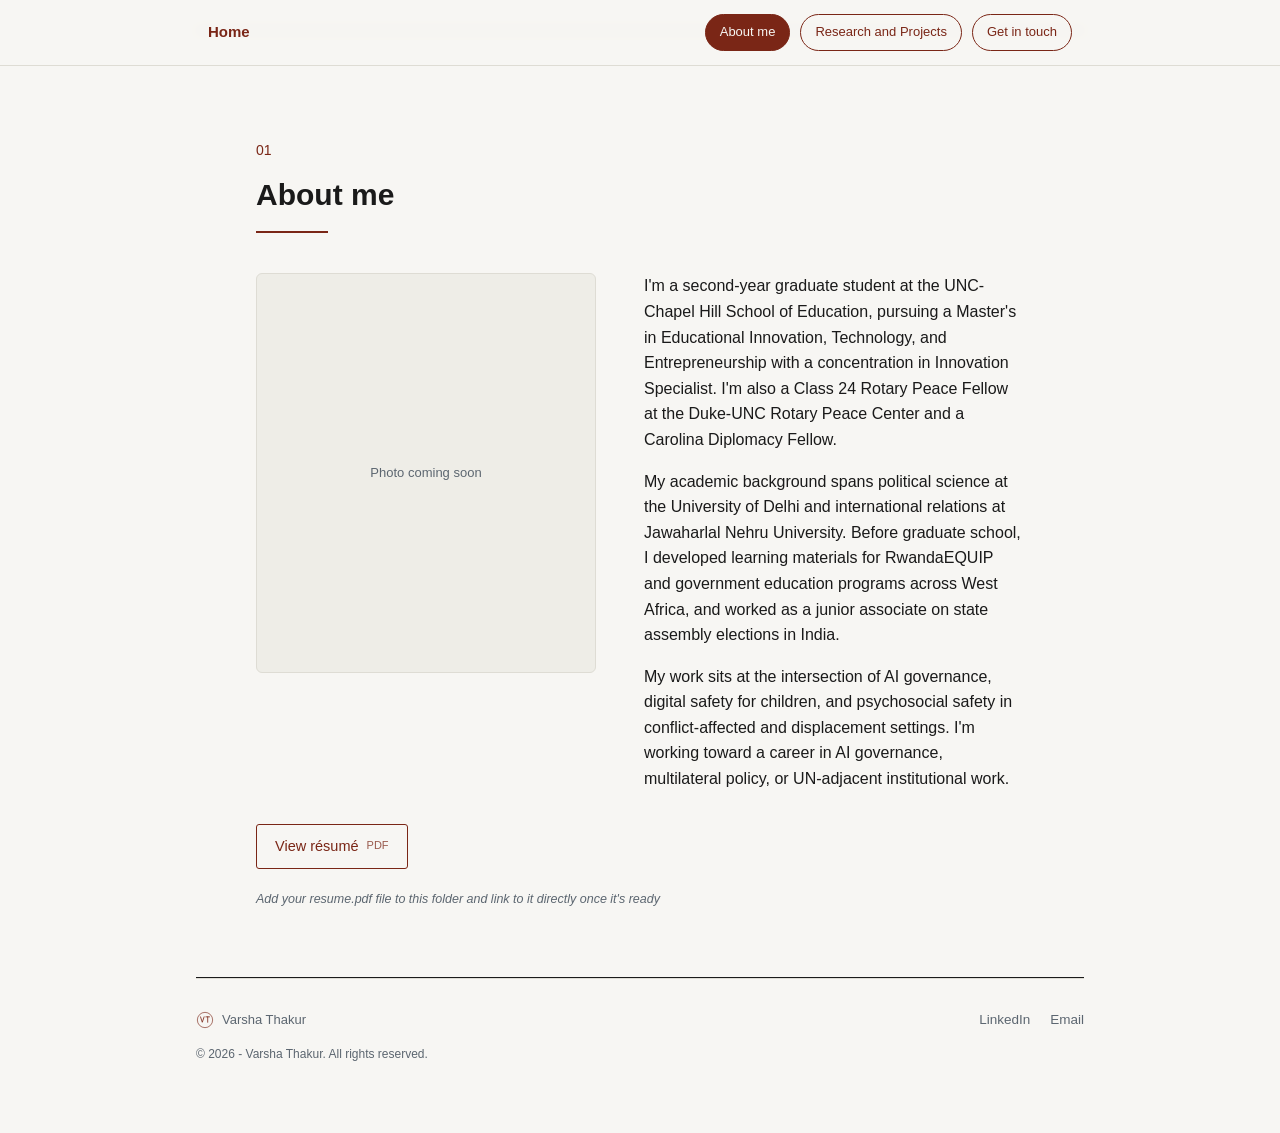
==== about.html @ e5373cf2 "Add files via upload" ====
<!DOCTYPE html>
<html lang="en">
<head>
<meta charset="UTF-8">
<meta name="viewport" content="width=device-width, initial-scale=1.0">
<title>About &mdash; Varsha Thakur</title>
<link rel="stylesheet" href="styles.css">
</head>
<body>

<div class="topnav">
  <div class="topnav-inner">
    <a class="topnav-name" href="index.html">Home</a>
    <div class="topnav-links">
      <a class="nav-btn active" href="about.html">About me</a>
      <a class="nav-btn" href="portfolio.html">Research and Projects</a>
      <a class="nav-btn" href="contact.html">Get in touch</a>
    </div>
  </div>
</div>

<div class="wrap">

  <section id="about">
    <div class="section-num">01</div>
    <h2 class="section-title">About me</h2>
    <div class="title-rule"></div>
    <div class="about-grid">
      <div class="about-photo">Photo coming soon</div>
      <div class="about-text">
        <p>I'm a second-year graduate student at the UNC-Chapel Hill School of Education, pursuing a Master's in Educational Innovation, Technology, and Entrepreneurship with a concentration in Innovation Specialist. I'm also a Class 24 Rotary Peace Fellow at the Duke-UNC Rotary Peace Center and a Carolina Diplomacy Fellow.</p>
        <p>My academic background spans political science at the University of Delhi and international relations at Jawaharlal Nehru University. Before graduate school, I developed learning materials for RwandaEQUIP and government education programs across West Africa, and worked as a junior associate on state assembly elections in India.</p>
        <p>My work sits at the intersection of AI governance, digital safety for children, and psychosocial safety in conflict-affected and displacement settings. I'm working toward a career in AI governance, multilateral policy, or UN-adjacent institutional work.</p>
      </div>
    </div>
    <a class="resume-link" href="coming-soon.html" target="_blank" rel="noopener">View r&eacute;sum&eacute; <span class="ext">PDF</span></a>
    <div class="edit-note">Add your resume.pdf file to this folder and link to it directly once it's ready</div>
  </section>

  <footer>
    <div class="footer-row">
      <div class="foot-name"><svg class="monogram" width="18" height="18" viewBox="0 0 40 40" xmlns="http://www.w3.org/2000/svg"><circle cx="20" cy="20" r="17" fill="none" stroke="currentColor" stroke-width="1.4"/><path d="M10 13 L14 25 L18 13" fill="none" stroke="currentColor" stroke-width="1.8" stroke-linecap="round" stroke-linejoin="round"/><path d="M22 13 L30 13 M26 13 L26 25" fill="none" stroke="currentColor" stroke-width="1.8" stroke-linecap="round"/></svg>Varsha Thakur</div>
      <div class="social-links">
        <a href="coming-soon.html" target="_blank" rel="noopener">LinkedIn</a>
        <a href="coming-soon.html" target="_blank" rel="noopener">Email</a>
      </div>
    </div>
    <div class="footer-credit">&copy; 2026 - Varsha Thakur. All rights reserved.</div>
  </footer>

</div>

</body>
</html>
---- styles.css ----
:root{
  --bg: #F7F6F3;
  --bg-alt: #EEEDE7;
  --ink: #1A1A1A;
  --ink-soft: #5C6670;
  --accent: #7A2616;
  --accent-light: #8F3323;
  --rule: #DEDCD4;
  --serif: 'Helvetica Neue', Helvetica, Arial, sans-serif;
  --sans: 'Helvetica Neue', Helvetica, Arial, -apple-system, BlinkMacSystemFont, sans-serif;
}

*{ box-sizing: border-box; margin:0; padding:0; }

body{
  background: var(--bg);
  color: var(--ink);
  font-family: var(--sans);
  line-height: 1.6;
  -webkit-font-smoothing: antialiased;
}

.wrap{ max-width: 920px; margin: 0 auto; padding: 14px 16px 18px; }

/* persistent top nav */
.topnav{
  position: fixed;
  top: 0; left: 0; right: 0;
  background: rgba(247, 246, 243, 0.94);
  backdrop-filter: blur(6px);
  border-bottom: 1px solid var(--rule);
  z-index: 50;
}
.topnav-inner{
  max-width: 920px;
  margin: 0 auto;
  padding: 14px 28px;
  display: flex;
  align-items: center;
  justify-content: space-between;
  gap: 16px;
  flex-wrap: wrap;
}
.topnav-name{
  display: inline-block;
  font-family: var(--sans);
  font-weight: 700;
  font-size: 15px;
  color: var(--accent);
  text-decoration: none;
}
.topnav-name.active{ color: var(--accent); }
.topnav-links{ display: flex; gap: 10px; flex-wrap: wrap; }
.nav-btn{
  display: inline-block;
  font-family: var(--sans);
  font-size: 13px;
  font-weight: 500;
  color: var(--accent);
  background: transparent;
  border: 1px solid var(--accent);
  border-radius: 20px;
  padding: 7px 14px;
  text-decoration: none;
  cursor: pointer;
  transition: background .15s ease, color .15s ease;
  white-space: nowrap;
}
.nav-btn:hover{ background: var(--accent); color: var(--bg); }
.nav-btn:focus-visible{ outline: 2px solid var(--accent); outline-offset: 2px; }
.nav-btn.active{ background: var(--accent); color: var(--bg); }

/* hero */
#hero{
  min-height: 92vh;
  display: flex;
  flex-direction: column;
  justify-content: center;
  padding-top: 100px;
  border: none;
}

.hero-eyebrow{
  font-size: 14px; color: var(--accent); font-weight: 500;
  margin-bottom: 14px;
}
.eyebrow-rule{
  height: 1.5px; width: 44px; background: var(--accent);
  margin-bottom: 24px; transform-origin: left;
  animation: draw-rule 0.7s cubic-bezier(.4,0,.2,1) both;
}
.hero-title{
  font-family: var(--serif);
  font-weight: 700;
  font-size: clamp(22px, 6.5vw, 44px);
  line-height: 1.25;
  white-space: nowrap;
  margin-bottom: 24px;
}
.hero-title .accent{ color: var(--accent); }
.hero-sub{
  font-size: 17px;
  color: var(--ink-soft);
  max-width: 48ch;
  margin-bottom: 40px;
}
.cta-next{
  display: inline-block;
  font-family: var(--sans);
  font-size: 12.5px;
  font-weight: 600;
  letter-spacing: 0.04em;
  color: var(--bg);
  background: var(--accent);
  padding: 11px 22px;
  text-align: center;
  text-decoration: none;
  border: 1px solid var(--accent);
  border-radius: 2px;
  cursor: pointer;
  transition: background .15s ease;
}
.cta-next:hover{ background: var(--accent-light); border-color: var(--accent-light); }
.cta-next:focus-visible{ outline: 2px solid var(--accent); outline-offset: 3px; }

section:not(#hero){
  padding: 108px 60px 68px;
  border-top: 1px solid var(--ink);
  border-bottom: 1px solid var(--ink);
  margin: 16px 0 80px;
}
section:not(#hero):last-of-type{ margin-bottom: 0; }

.section-num{
  font-size: 14px; color: var(--accent); font-weight: 500;
  margin-bottom: 10px;
}
h2.section-title{
  font-family: var(--serif);
  font-weight: 700;
  font-size: 30px;
  margin-bottom: 12px;
}
.title-rule{
  height: 2px; width: 72px; background: var(--accent);
  margin-bottom: 40px; transform-origin: left;
  animation: draw-rule 0.7s cubic-bezier(.4,0,.2,1) both;
}
@keyframes draw-rule{ from{ transform: scaleX(0); } to{ transform: scaleX(1); } }
@media (prefers-reduced-motion: reduce){
  .title-rule, .eyebrow-rule{ animation: none; }
}

/* about */
.about-grid{
  display: grid;
  grid-template-columns: 340px 1fr;
  gap: 48px;
  align-items: start;
}
.about-photo{
  width: 340px; height: 400px;
  border-radius: 6px;
  background: var(--bg-alt);
  border: 1px solid var(--rule);
  display: flex; align-items: center; justify-content: center;
  font-size: 13px; color: var(--ink-soft); text-align: center;
  padding: 16px;
}
.about-text p{
  font-size: 16px; max-width: 58ch; margin-bottom: 16px;
}
.about-text p:last-child{ margin-bottom: 0; }

/* resume link */
.resume-link{
  display: inline-flex;
  align-items: center;
  gap: 8px;
  font-size: 14.5px;
  font-weight: 500;
  color: var(--accent);
  text-decoration: none;
  border: 1px solid var(--accent);
  border-radius: 3px;
  padding: 10px 18px;
  margin-top: 32px;
  margin-bottom: 10px;
}
.resume-link:hover, .resume-link:focus-visible{ background: var(--accent); color: var(--bg); }
.resume-link .ext{ font-size: 11px; opacity: 0.75; }

/* project rows: research and projects */
.proj-row{
  display: grid;
  grid-template-columns: 1fr 2fr;
  gap: 32px;
  padding: 36px 0;
  border-top: 1px solid var(--rule);
  align-items: center;
}
.proj-row:last-child{ border-bottom: 1px solid var(--rule); }
.proj-tag{
  font-size: 12.5px; color: var(--accent); font-weight: 500; margin-bottom: 8px;
}
.proj-title{
  font-family: var(--serif); font-size: 18px; font-weight: 700; margin-bottom: 8px;
}
.proj-desc{ font-size: 14.5px; color: var(--ink-soft); }
.proj-meta{ font-size: 12.5px; color: var(--ink-soft); margin-top: 12px; }
.proj-link{
  display: inline-block; margin-top: 10px; font-size: 13.5px;
  color: var(--accent); text-decoration: none;
  border-bottom: 1px solid var(--accent); padding-bottom: 1px;
}
.proj-link:hover, .proj-link:focus-visible{ color: var(--ink); border-bottom-color: var(--ink); }
.proj-visual{
  border: 1px solid var(--rule);
  border-radius: 6px;
  background: var(--bg-alt);
  min-height: 160px;
  display: flex;
  align-items: center;
  justify-content: center;
  font-size: 13px;
  color: var(--ink-soft);
  text-align: center;
  padding: 16px;
}

/* contact */
.contact-cta{
  font-size: 16px; color: var(--ink-soft); max-width: 50ch; margin-bottom: 28px;
}
.contact-email{
  font-family: var(--serif);
  font-size: 28px;
  color: var(--ink);
  text-decoration: none;
  border-bottom: 2px solid var(--accent);
  padding-bottom: 3px;
}
.contact-email:hover, .contact-email:focus-visible{ color: var(--accent); }
.edit-note{ font-size: 12.5px; color: var(--ink-soft); font-style: italic; margin-top: 10px; }

footer{
  border-top: 1px solid var(--rule);
  padding: 30px 0 50px;
  display: flex; flex-direction: column; gap: 14px;
}
.footer-row{
  display: flex; justify-content: space-between; align-items: center;
  flex-wrap: wrap; gap: 14px;
}
footer .foot-name{
  font-size: 13px; color: var(--ink-soft);
  display: flex; align-items: center; gap: 8px;
}
.monogram{ display: inline-block; vertical-align: middle; color: var(--accent); }
.social-links{ display: flex; gap: 20px; }
.social-links a{
  font-size: 13.5px; color: var(--ink-soft); text-decoration: none;
  border-bottom: 1px solid transparent;
}
.social-links a:hover, .social-links a:focus-visible{ color: var(--accent); border-bottom-color: var(--accent); }
.footer-credit{ font-size: 12px; color: var(--ink-soft); }

a:focus-visible{ outline: 2px solid var(--accent); outline-offset: 2px; }

@media (max-width: 480px){
  .topnav-name{ display: none; }
}

@media (max-width: 640px){
  .wrap{ padding: 10px 12px 14px; }
  .about-grid{ grid-template-columns: 1fr; }
  .about-photo{ width: 100%; max-width: 320px; height: 320px; }
  .proj-row{ grid-template-columns: 1fr; }
  .proj-visual{ min-height: 110px; order: 2; }
  section:not(#hero){ padding: 96px 28px 48px; margin-bottom: 50px; }
}
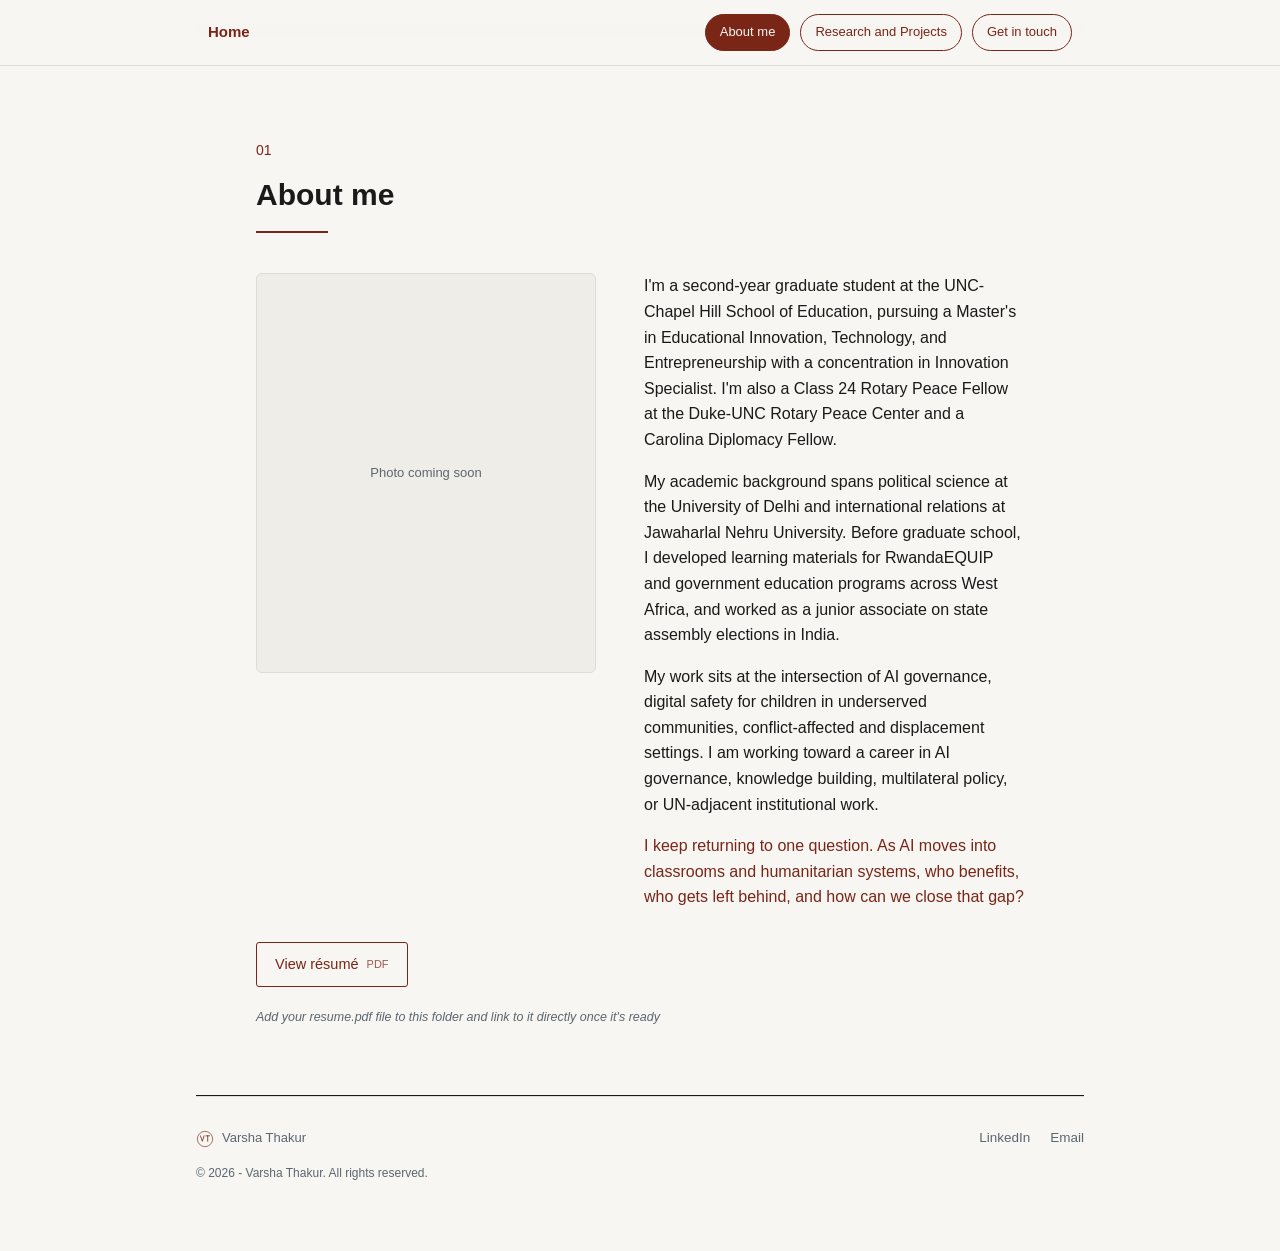
==== commit 245965d8: "Revise about section to enhance clarity and focus Updated text to include underserved communities an" ====
--- a/about.html
+++ b/about.html
@@ -30,7 +30,8 @@
       <div class="about-text">
         <p>I'm a second-year graduate student at the UNC-Chapel Hill School of Education, pursuing a Master's in Educational Innovation, Technology, and Entrepreneurship with a concentration in Innovation Specialist. I'm also a Class 24 Rotary Peace Fellow at the Duke-UNC Rotary Peace Center and a Carolina Diplomacy Fellow.</p>
         <p>My academic background spans political science at the University of Delhi and international relations at Jawaharlal Nehru University. Before graduate school, I developed learning materials for RwandaEQUIP and government education programs across West Africa, and worked as a junior associate on state assembly elections in India.</p>
-        <p>My work sits at the intersection of AI governance, digital safety for children, and psychosocial safety in conflict-affected and displacement settings. I'm working toward a career in AI governance, multilateral policy, or UN-adjacent institutional work.</p>
+        <p>My work sits at the intersection of AI governance, digital safety for children in underserved communities, conflict-affected and displacement settings. I am working toward a career in AI governance, knowledge building, multilateral policy, or UN-adjacent institutional work.</p>
+        <p style="color:var(--accent);">I keep returning to one question. As AI moves into classrooms and humanitarian systems, who benefits, who gets left behind, and how can we close that gap? </p>
       </div>
     </div>
     <a class="resume-link" href="coming-soon.html" target="_blank" rel="noopener">View r&eacute;sum&eacute; <span class="ext">PDF</span></a>
